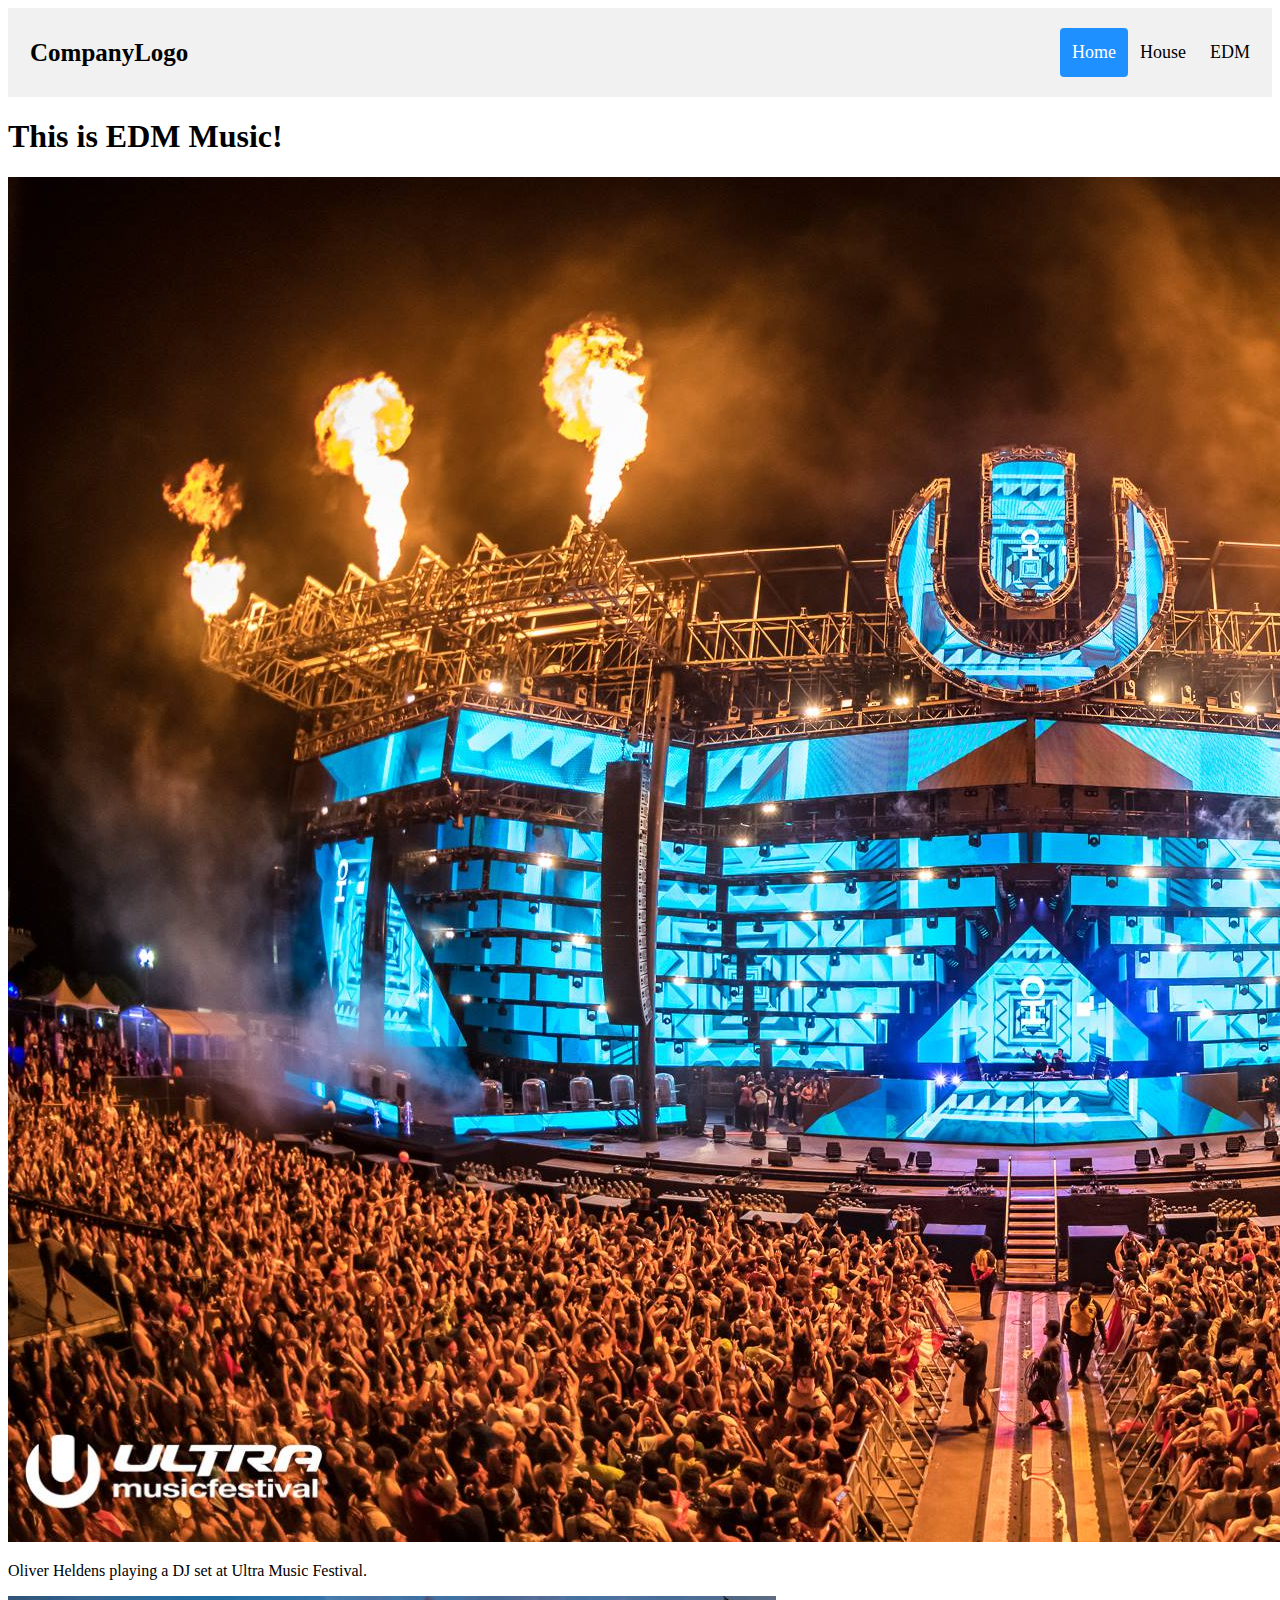
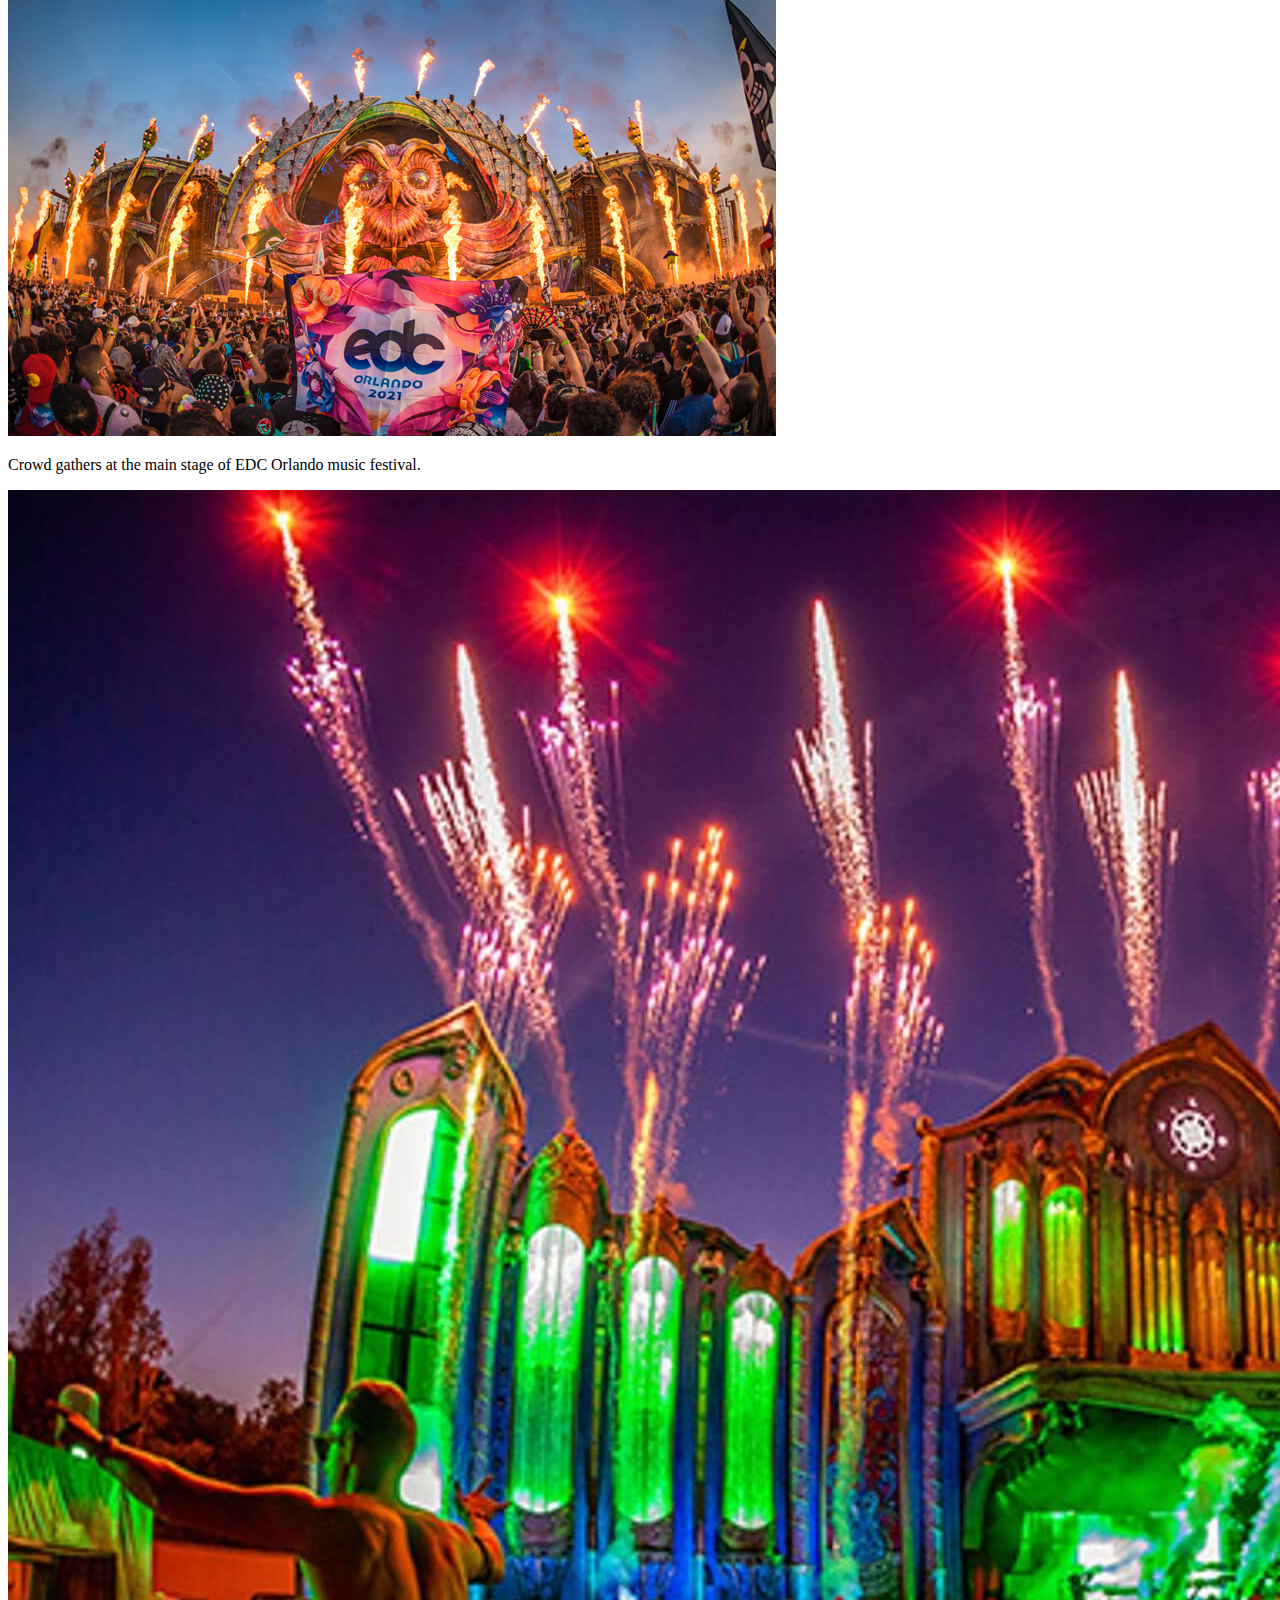
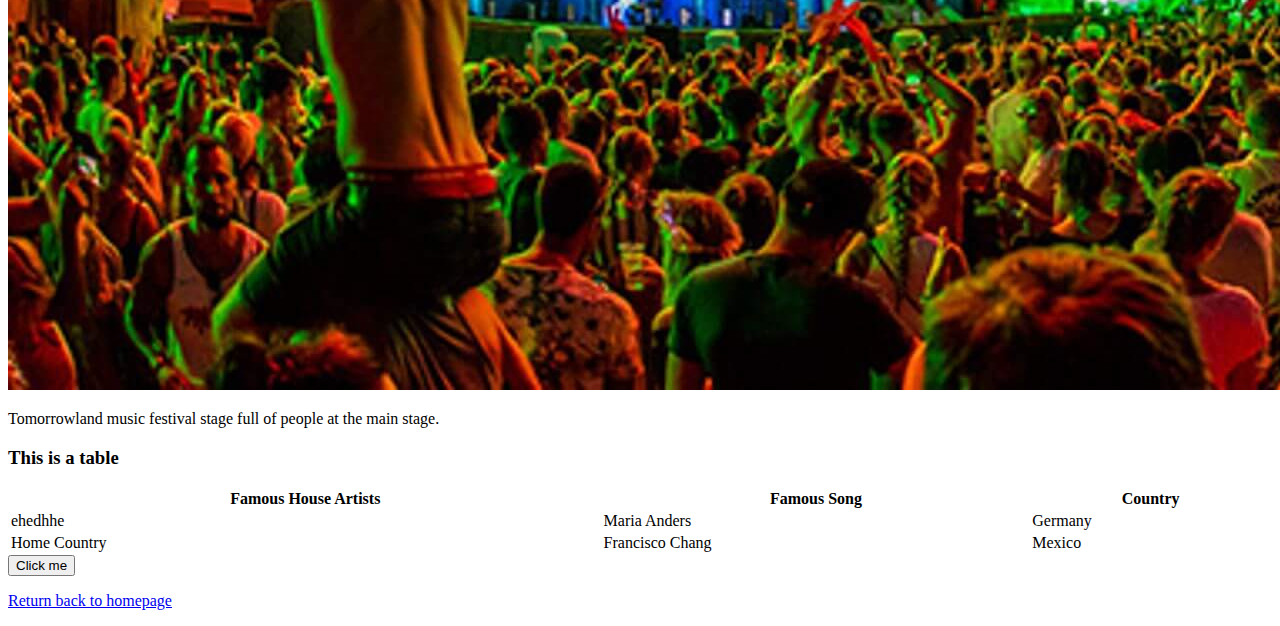
==== edm.html @ f34451e1 "added pictures w/ captions and a table to the edm page" ====
<!DOCTYPE html>
<html lang="en">
<head>
  <meta charset="UTF-8" />
  <title>Hello, world!</title>
  <meta name="viewport" content="width=device-width,initial-scale=1" />
  <meta name="description" content="" />
  <link rel="stylesheet" href="style.css">
  <link rel="icon" href="favicon.png">
</head>
<body>
  

  <div class="header">
    <a href="index.html" class="logo">CompanyLogo</a>
    <div class="header-right">
      <a class="active" href="index.html">Home</a>
      <a href="house.html">House</a>
      <a href="edm.html">EDM</a>
    </div>
  </div>

  <h1> This is EDM Music!</h1>
  <img src="edm pic 3.jpeg">
  <p>Oliver Heldens playing a DJ set at Ultra Music Festival.</p>


  <img src="edm pic.jpeg">
  <p>Crowd gathers at the main stage of EDC Orlando music festival.</p>


  <img src="edm tomorrowlannd 2.jpeg">
  <p>Tomorrowland music festival stage full of people at the main stage.</p>


  <h3>This is a table</h3>

  <table style="width:100%">
    <tr>
      <th>Famous House Artists</th>
      <th>Famous Song</th>
      <th>Country</th>
    </tr>
    <tr>
      <td>ehedhhe</td>
      <td>Maria Anders</td>
      <td>Germany</td>
    </tr>
    <tr>
      <td>Home Country</td>
      <td>Francisco Chang</td>
      <td>Mexico</td>
    </tr>
  </table>

  

<button onclick="myFunction()">Click me</button>
<p id="demo"></p>

  <script>
    function myFunction() {
      document.getElementById("demo").innerHTML = "Playing a EDM Set by Oliver Heldens sponsered by Spotify Inc :-) ";
    }
    </script>
  <p><a href="index.html" class="logo">Return back to homepage</a></p>
  




</body>
</html>
---- style.css ----
.header {
    overflow: hidden;
    background-color: #f1f1f1;
    padding: 20px 10px;
  }
  
  /* Style the header links */
  .header a {
    float: left;
    color: black;
    text-align: center;
    padding: 12px;
    text-decoration: none;
    font-size: 18px;
    line-height: 25px;
    border-radius: 4px;
  }
  
  /* Style the logo link (notice that we set the same value of line-height and font-size to prevent the header to increase when the font gets bigger */
  .header a.logo {
    font-size: 25px;
    font-weight: bold;
  }
  
  /* Change the background color on mouse-over */
  .header a:hover {
    background-color: #ddd;
    color: black;
  }
  
  /* Style the active/current link*/
  .header a.active {
    background-color: dodgerblue;
    color: white;
  }
  
  /* Float the link section to the right */
  .header-right {
    float: right;
  }
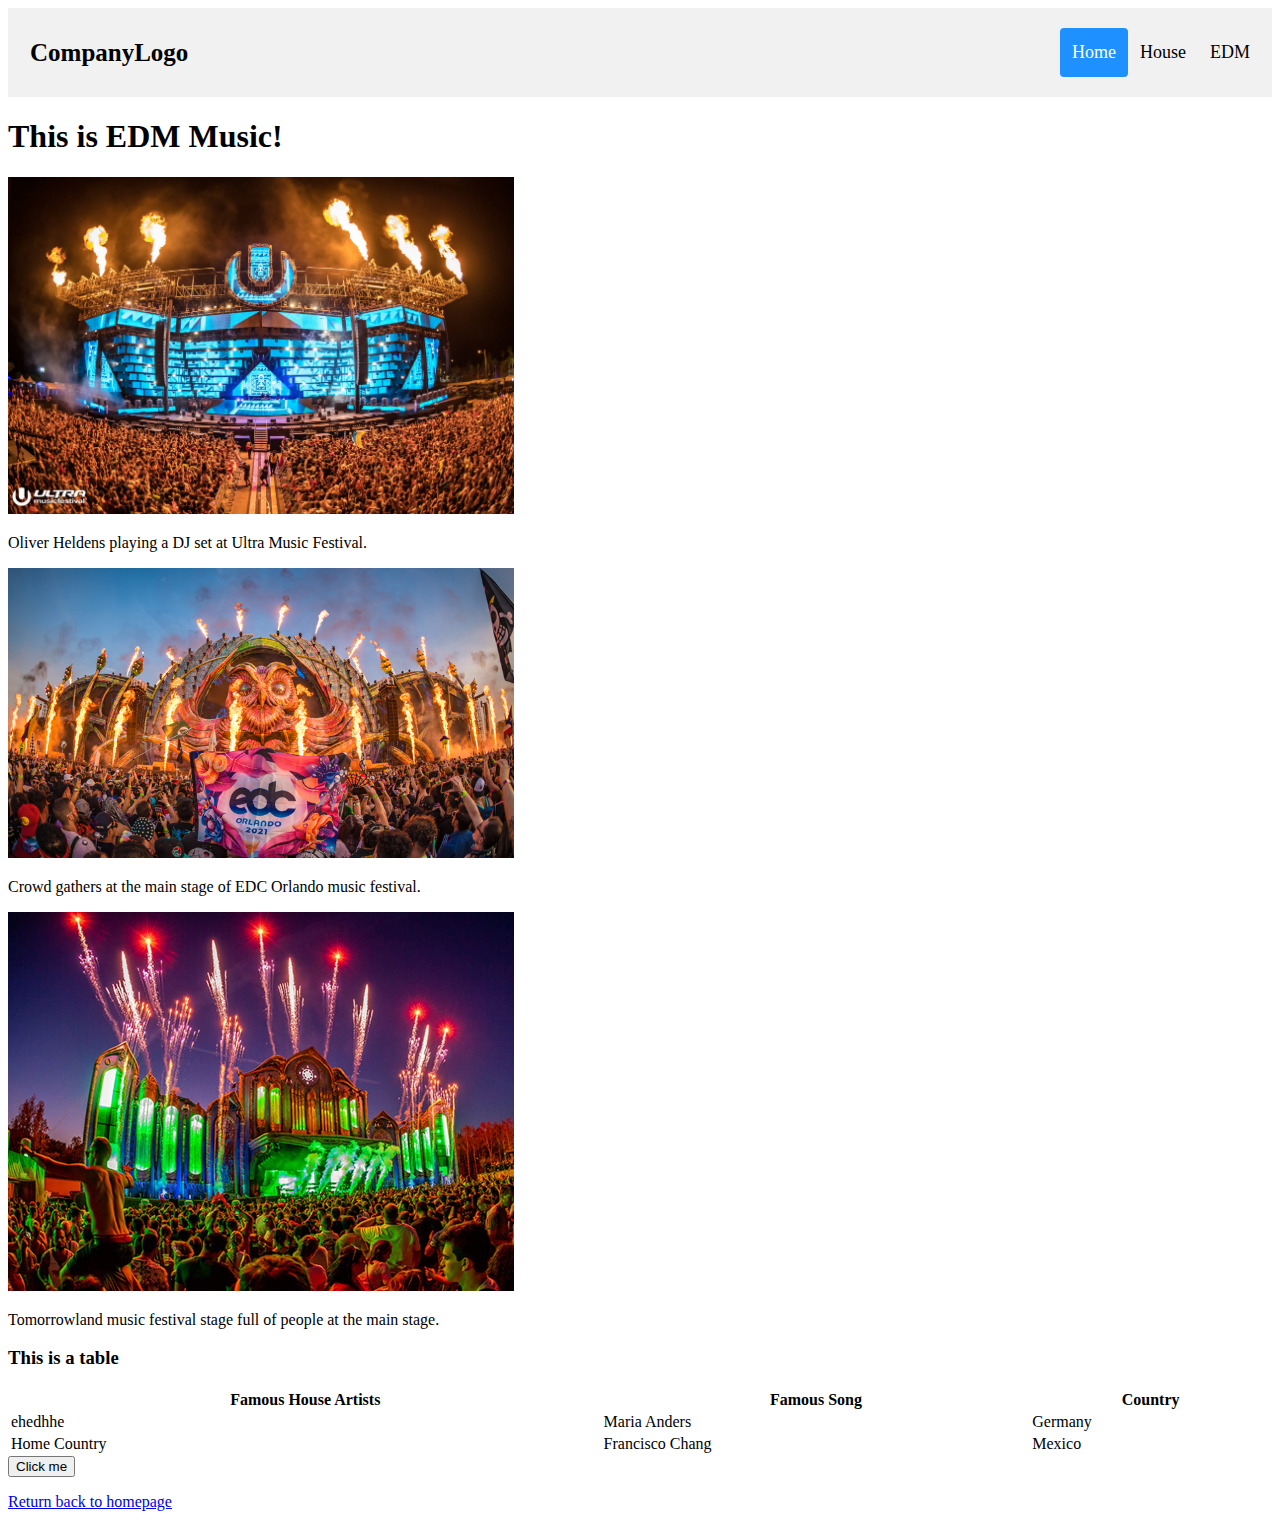
==== commit e18b351d: "adjusted stlying" ====
--- a/edm.html
+++ b/edm.html
@@ -21,15 +21,15 @@
   </div>
 
   <h1> This is EDM Music!</h1>
-  <img src="edm pic 3.jpeg">
+  <img width="40%" src="edm pic 3.jpeg">
   <p>Oliver Heldens playing a DJ set at Ultra Music Festival.</p>
 
 
-  <img src="edm pic.jpeg">
+  <img width="40%" src="edm pic.jpeg">
   <p>Crowd gathers at the main stage of EDC Orlando music festival.</p>
 
 
-  <img src="edm tomorrowlannd 2.jpeg">
+  <img width="40%" src="edm tomorrowlannd 2.jpeg">
   <p>Tomorrowland music festival stage full of people at the main stage.</p>
 
 
